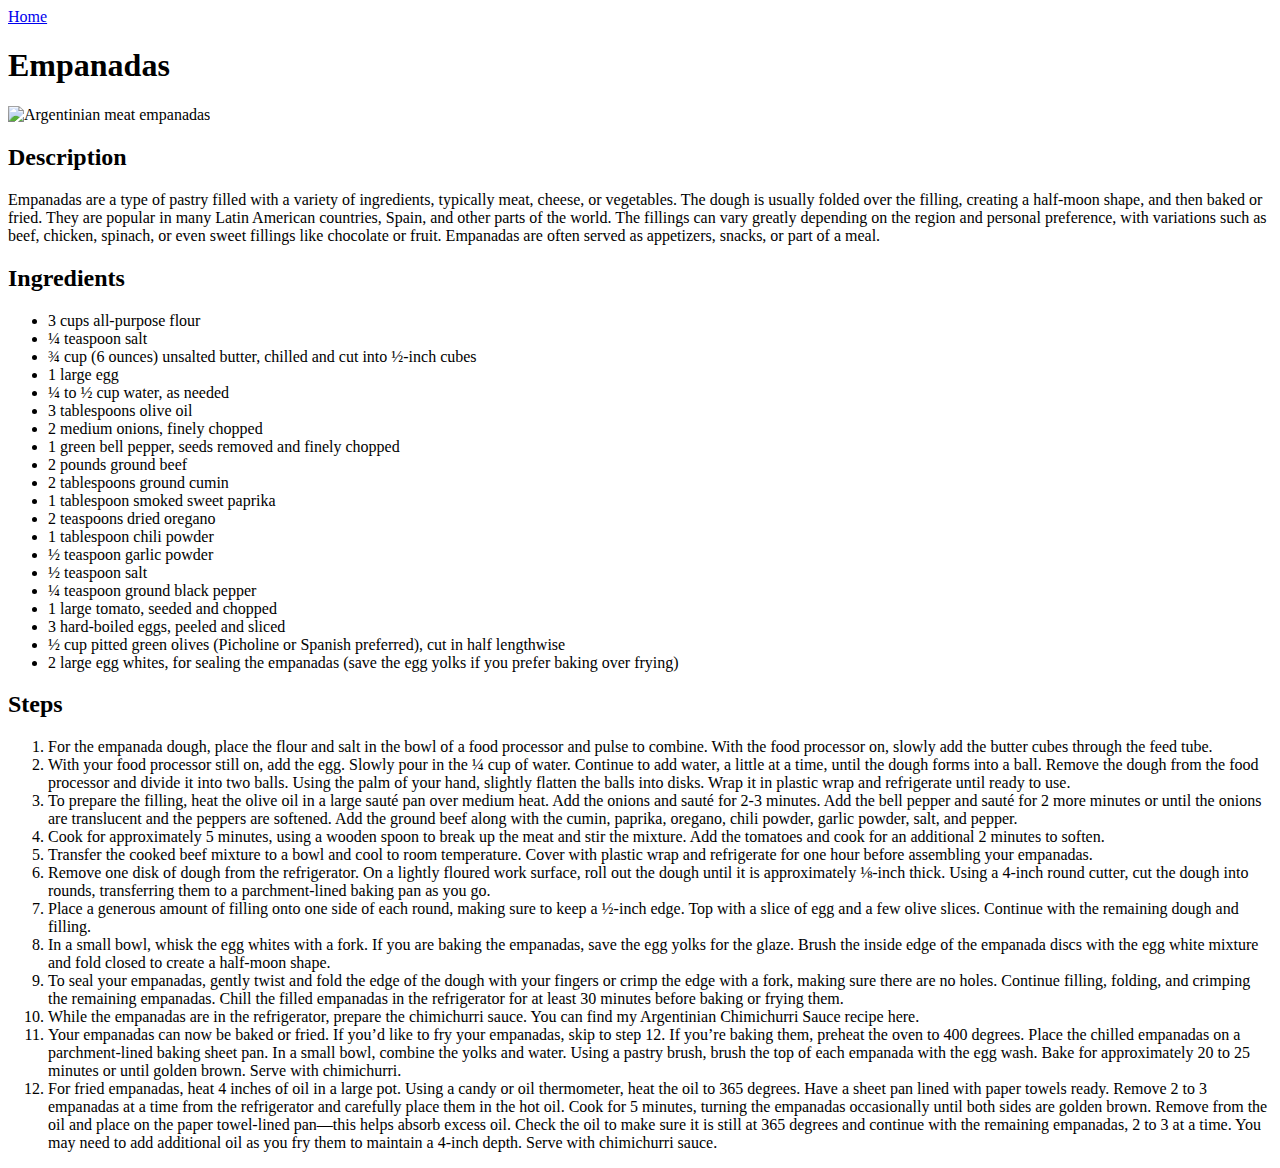
==== recipes/empanadas.html @ b90322f0 "Add lasagna.html and empanadas.html with their recipes" ====
<!DOCTYPE html>
<html lang="en">
<head>
    <meta charset="UTF-8">
    <meta name="viewport" content="width=device-width, initial-scale=1.0">
    <title>Empanadas</title>
</head>
<body>
    <a href="../index.html">Home</a>
    <h1>Empanadas</h1>
    <img src="https://imag.bonviveur.com/empanadas-argentinas-de-carne-foto-cerca.jpg" alt="Argentinian meat empanadas" width="500">
    <h2>Description</h2>
    <p>Empanadas are a type of pastry filled with a variety of ingredients, typically meat, cheese, or vegetables. The dough is usually folded over the filling, creating a half-moon shape, and then baked or fried. They are popular in many Latin American countries, Spain, and other parts of the world. The fillings can vary greatly depending on the region and personal preference, with variations such as beef, chicken, spinach, or even sweet fillings like chocolate or fruit. Empanadas are often served as appetizers, snacks, or part of a meal.</p>
    <h2>Ingredients</h2>
    <ul>
        <li>3 cups all-purpose flour </li> 
        <li>¼ teaspoon salt</li>
        <li>¾ cup (6 ounces) unsalted butter, chilled and cut into ½-inch cubes</li>
        <li>1 large egg</li>
        <li>¼ to ½ cup water, as needed</li>
        <li>3 tablespoons olive oil</li>
        <li>2 medium onions, finely chopped</li>
        <li>1 green bell pepper, seeds removed and finely chopped</li>
        <li>2 pounds ground beef</li>
        <li>2 tablespoons ground cumin</li>
        <li>1 tablespoon smoked sweet paprika</li>
        <li>2 teaspoons dried oregano</li>
        <li>1 tablespoon chili powder</li>
        <li>½ teaspoon garlic powder</li>
        <li>½ teaspoon salt</li>
        <li>¼ teaspoon ground black pepper</li>
        <li>1 large tomato, seeded and chopped</li>
        <li>3 hard-boiled eggs, peeled and sliced</li>
        <li>½ cup pitted green olives (Picholine or Spanish preferred), cut in half lengthwise</li>
        <li>2 large egg whites, for sealing the empanadas (save the egg yolks if you prefer baking over frying)</li>
    </ul>
    <h2>Steps</h2>
    <ol>
        <li>For the empanada dough, place the flour and salt in the bowl of a food processor and pulse to combine. With the food processor on, slowly add the butter cubes through the feed tube.</li>
        <li>With your food processor still on, add the egg. Slowly pour in the ¼ cup of water. Continue to add water, a little at a time, until the dough forms into a ball. Remove the dough from the food processor and divide it into two balls. Using the palm of your hand, slightly flatten the balls into disks. Wrap it in plastic wrap and refrigerate until ready to use.</li>
        <li>To prepare the filling, heat the olive oil in a large sauté pan over medium heat. Add the onions and sauté for 2-3 minutes. Add the bell pepper and sauté for 2 more minutes or until the onions are translucent and the peppers are softened. Add the ground beef along with the cumin, paprika, oregano, chili powder, garlic powder, salt, and pepper.</li>
        <li>Cook for approximately 5 minutes, using a wooden spoon to break up the meat and stir the mixture. Add the tomatoes and cook for an additional 2 minutes to soften.</li>
        <li>Transfer the cooked beef mixture to a bowl and cool to room temperature. Cover with plastic wrap and refrigerate for one hour before assembling your empanadas.</li>
        <li>Remove one disk of dough from the refrigerator. On a lightly floured work surface, roll out the dough until it is approximately ⅛-inch thick. Using a 4-inch round cutter, cut the dough into rounds, transferring them to a parchment-lined baking pan as you go.</li>
        <li>Place a generous amount of filling onto one side of each round, making sure to keep a ½-inch edge. Top with a slice of egg and a few olive slices. Continue with the remaining dough and filling.</li>
        <li>In a small bowl, whisk the egg whites with a fork. If you are baking the empanadas, save the egg yolks for the glaze. Brush the inside edge of the empanada discs with the egg white mixture and fold closed to create a half-moon shape.</li>
        <li>To seal your empanadas, gently twist and fold the edge of the dough with your fingers or crimp the edge with a fork, making sure there are no holes. Continue filling, folding, and crimping the remaining empanadas. Chill the filled empanadas in the refrigerator for at least 30 minutes before baking or frying them.</li>
        <li>While the empanadas are in the refrigerator, prepare the chimichurri sauce. You can find my Argentinian Chimichurri Sauce recipe here.</li>
        <li>Your empanadas can now be baked or fried. If you’d like to fry your empanadas, skip to step 12. If you’re baking them, preheat the oven to 400 degrees. Place the chilled empanadas on a parchment-lined baking sheet pan. In a small bowl, combine the yolks and water. Using a pastry brush, brush the top of each empanada with the egg wash. Bake for approximately 20 to 25 minutes or until golden brown. Serve with chimichurri.</li>
        <li>For fried empanadas, heat 4 inches of oil in a large pot. Using a candy or oil thermometer, heat the oil to 365 degrees. Have a sheet pan lined with paper towels ready. Remove 2 to 3 empanadas at a time from the refrigerator and carefully place them in the hot oil. Cook for 5 minutes, turning the empanadas occasionally until both sides are golden brown. Remove from the oil and place on the paper towel-lined pan—this helps absorb excess oil. Check the oil to make sure it is still at 365 degrees and continue with the remaining empanadas, 2 to 3 at a time. You may need to add additional oil as you fry them to maintain a 4-inch depth. Serve with chimichurri sauce.</li>
    </ol>
</body>
</html>
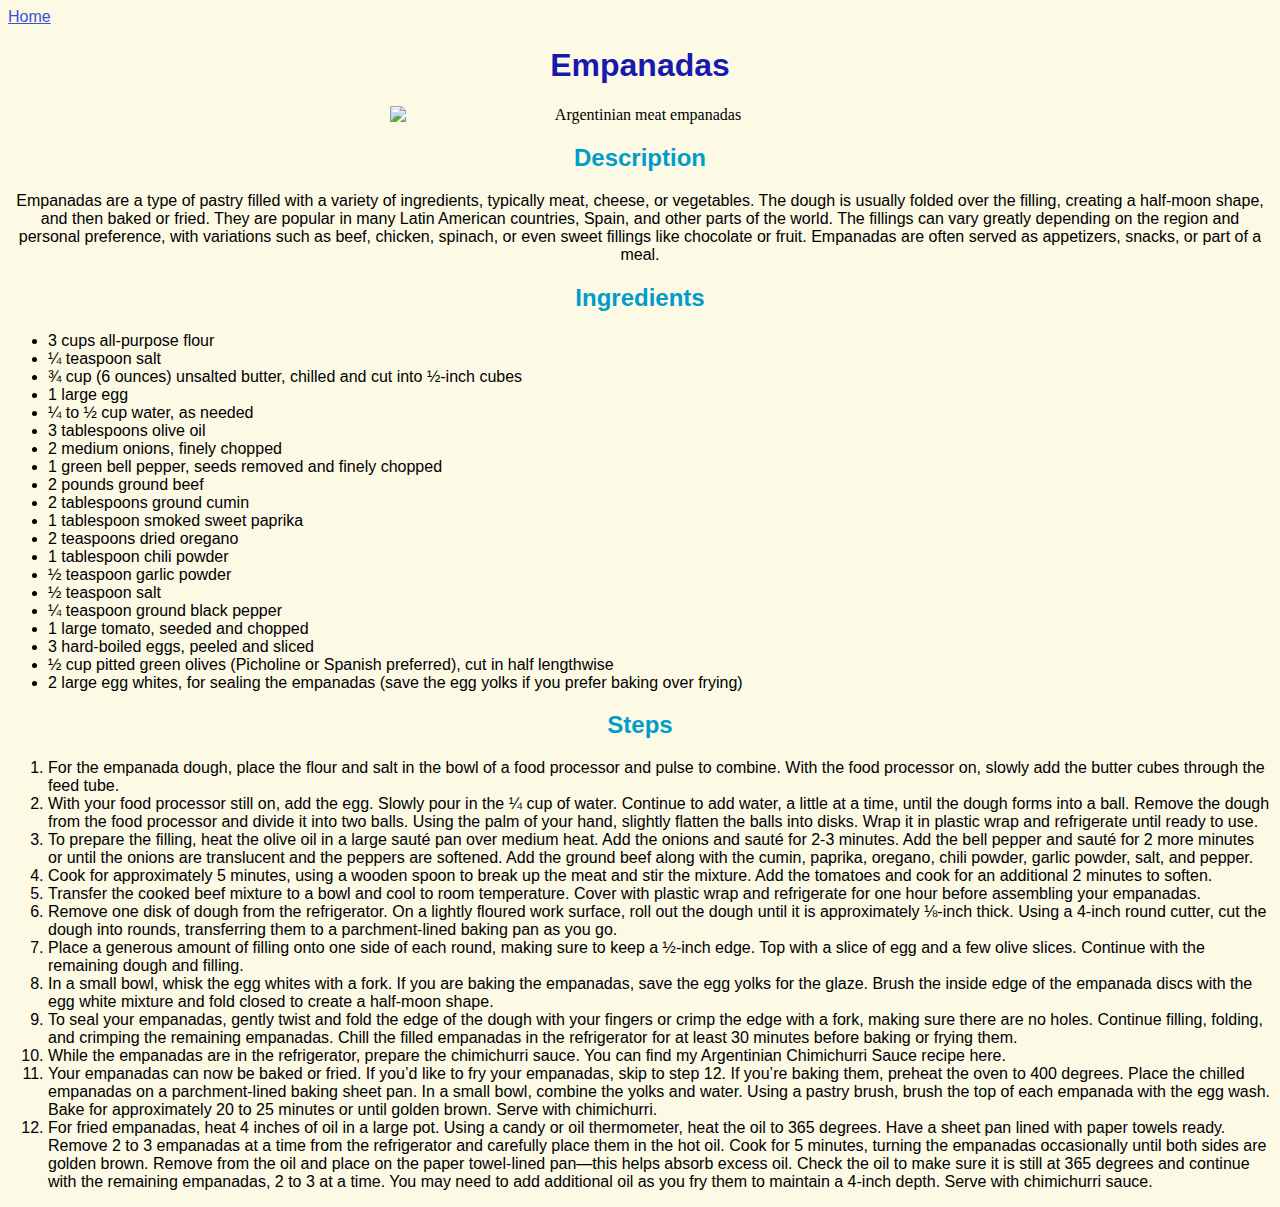
==== commit 96a1f00d: "Add styles to recipes page" ====
--- a/recipes/empanadas.html
+++ b/recipes/empanadas.html
@@ -4,9 +4,10 @@
     <meta charset="UTF-8">
     <meta name="viewport" content="width=device-width, initial-scale=1.0">
     <title>Empanadas</title>
+    <link rel="stylesheet" href="../styles.css">
 </head>
 <body>
-    <a href="../index.html">Home</a>
+    <a class="link" href="../index.html">Home</a>
     <h1>Empanadas</h1>
     <img src="https://imag.bonviveur.com/empanadas-argentinas-de-carne-foto-cerca.jpg" alt="Argentinian meat empanadas" width="500">
     <h2>Description</h2>
--- a/styles.css
+++ b/styles.css
@@ -0,0 +1,35 @@
+* {
+    background-color: rgb(252, 249, 229);
+}
+
+h1 {
+    color: rgb(25, 25, 175);
+    font-family: 'Gill Sans', 'Gill Sans MT', Calibri, 'Trebuchet MS', sans-serif;
+    text-align: center;
+}
+
+p {
+    font-family: 'Gill Sans', 'Gill Sans MT', Calibri, 'Trebuchet MS', sans-serif;
+    text-align: center;
+}
+
+li {
+    font-family: 'Gill Sans', 'Gill Sans MT', Calibri, 'Trebuchet MS', sans-serif; 
+}
+
+h2 {
+    color: rgb(0, 156, 204);
+    font-family: 'Gill Sans', 'Gill Sans MT', Calibri, 'Trebuchet MS', sans-serif;
+    text-align: center;
+}
+
+.link {
+    font-family: 'Gill Sans', 'Gill Sans MT', Calibri, 'Trebuchet MS', sans-serif;
+    color: rgb(58, 81, 214);
+}
+
+img {
+    text-align: center;
+    display: block;
+    margin: 0 auto;
+}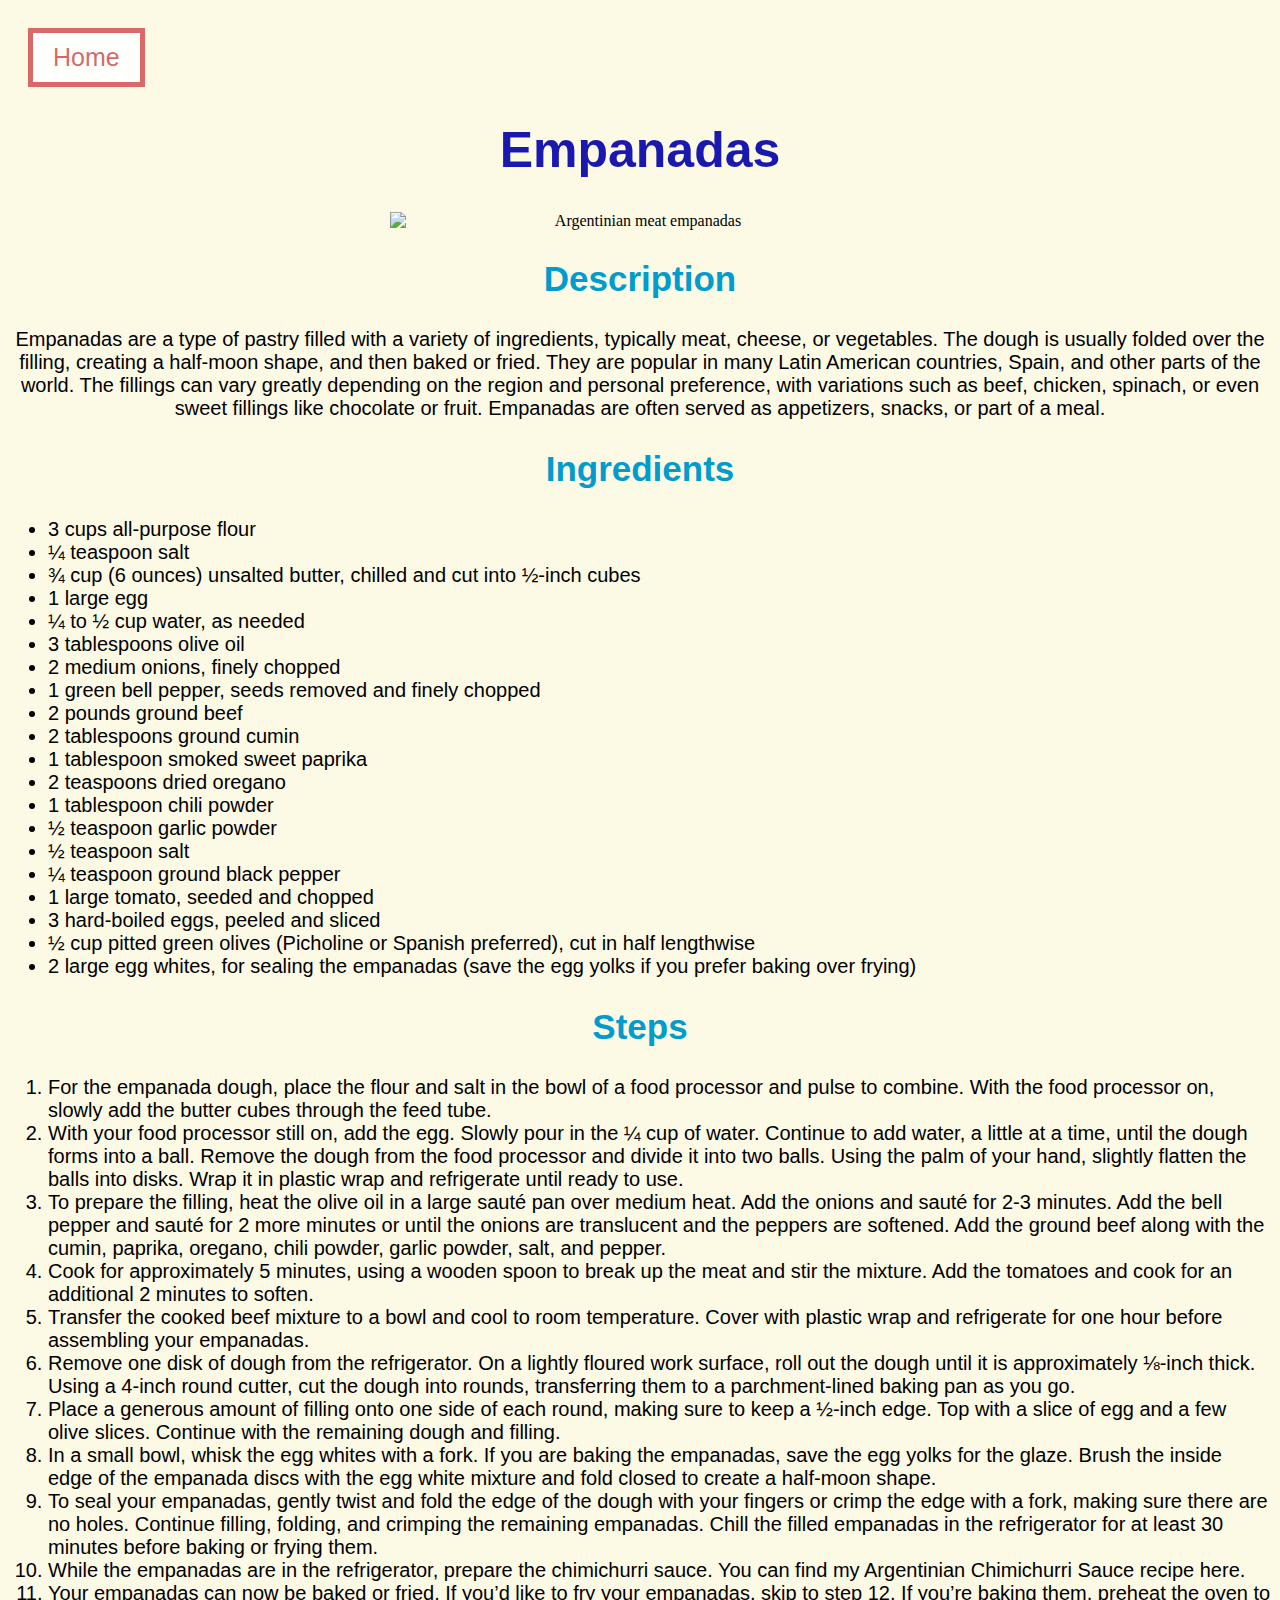
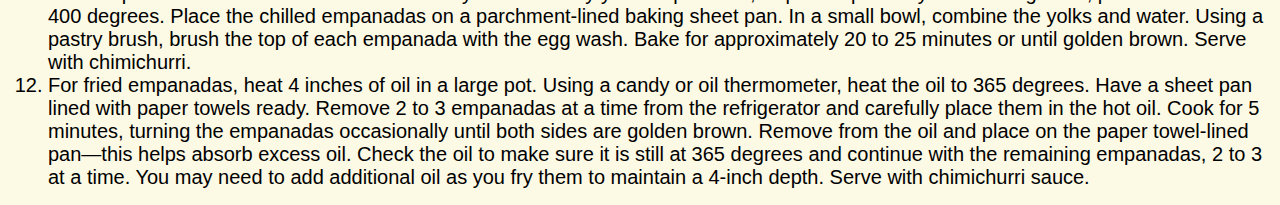
==== commit 59fa8a31: "Add color and background to buttons" ====
--- a/recipes/empanadas.html
+++ b/recipes/empanadas.html
@@ -7,7 +7,7 @@
     <link rel="stylesheet" href="../styles.css">
 </head>
 <body>
-    <a class="link" href="../index.html">Home</a>
+    <a class="link home" href="../index.html">Home</a>
     <h1>Empanadas</h1>
     <img src="https://imag.bonviveur.com/empanadas-argentinas-de-carne-foto-cerca.jpg" alt="Argentinian meat empanadas" width="500">
     <h2>Description</h2>
--- a/styles.css
+++ b/styles.css
@@ -6,30 +6,67 @@
     color: rgb(25, 25, 175);
     font-family: 'Gill Sans', 'Gill Sans MT', Calibri, 'Trebuchet MS', sans-serif;
     text-align: center;
+    font-size: 50px;
 }
 
 p {
     font-family: 'Gill Sans', 'Gill Sans MT', Calibri, 'Trebuchet MS', sans-serif;
     text-align: center;
+    font-size: 20px;
 }
 
 li {
     font-family: 'Gill Sans', 'Gill Sans MT', Calibri, 'Trebuchet MS', sans-serif; 
+    font-size: 20px;
 }
 
 h2 {
     color: rgb(0, 156, 204);
     font-family: 'Gill Sans', 'Gill Sans MT', Calibri, 'Trebuchet MS', sans-serif;
     text-align: center;
+    font-size: 35px;
 }
 
 .link {
     font-family: 'Gill Sans', 'Gill Sans MT', Calibri, 'Trebuchet MS', sans-serif;
-    color: rgb(58, 81, 214);
+    color: rgba(214, 88, 88, 0.904);
+    font-size: 25px;
 }
 
 img {
     text-align: center;
     display: block;
     margin: 0 auto;
+}
+
+#navigation li a {
+    display: inline-block;
+    background-color: rgba(255, 255, 255, 0.89);
+    text-decoration: none;
+    padding: 10px 20px;
+    margin: 10px auto;
+    border: 5px solid rgba(214, 88, 88, 0.904);
+    
+}
+
+.link {
+    display: inline-block;
+    background-color: rgba(255, 255, 255, 0.89);
+    text-decoration: none;
+    padding: 10px 20px;
+    margin: 10px auto;
+    border: 5px solid rgba(214, 88, 88, 0.904);
+}
+
+.home {
+ margin: 20px 20px 0;
+}
+
+#navigation ul {
+    list-style-type: none;
+}
+
+#navigation {
+    text-align: center;
+    margin: 0 auto;
 }